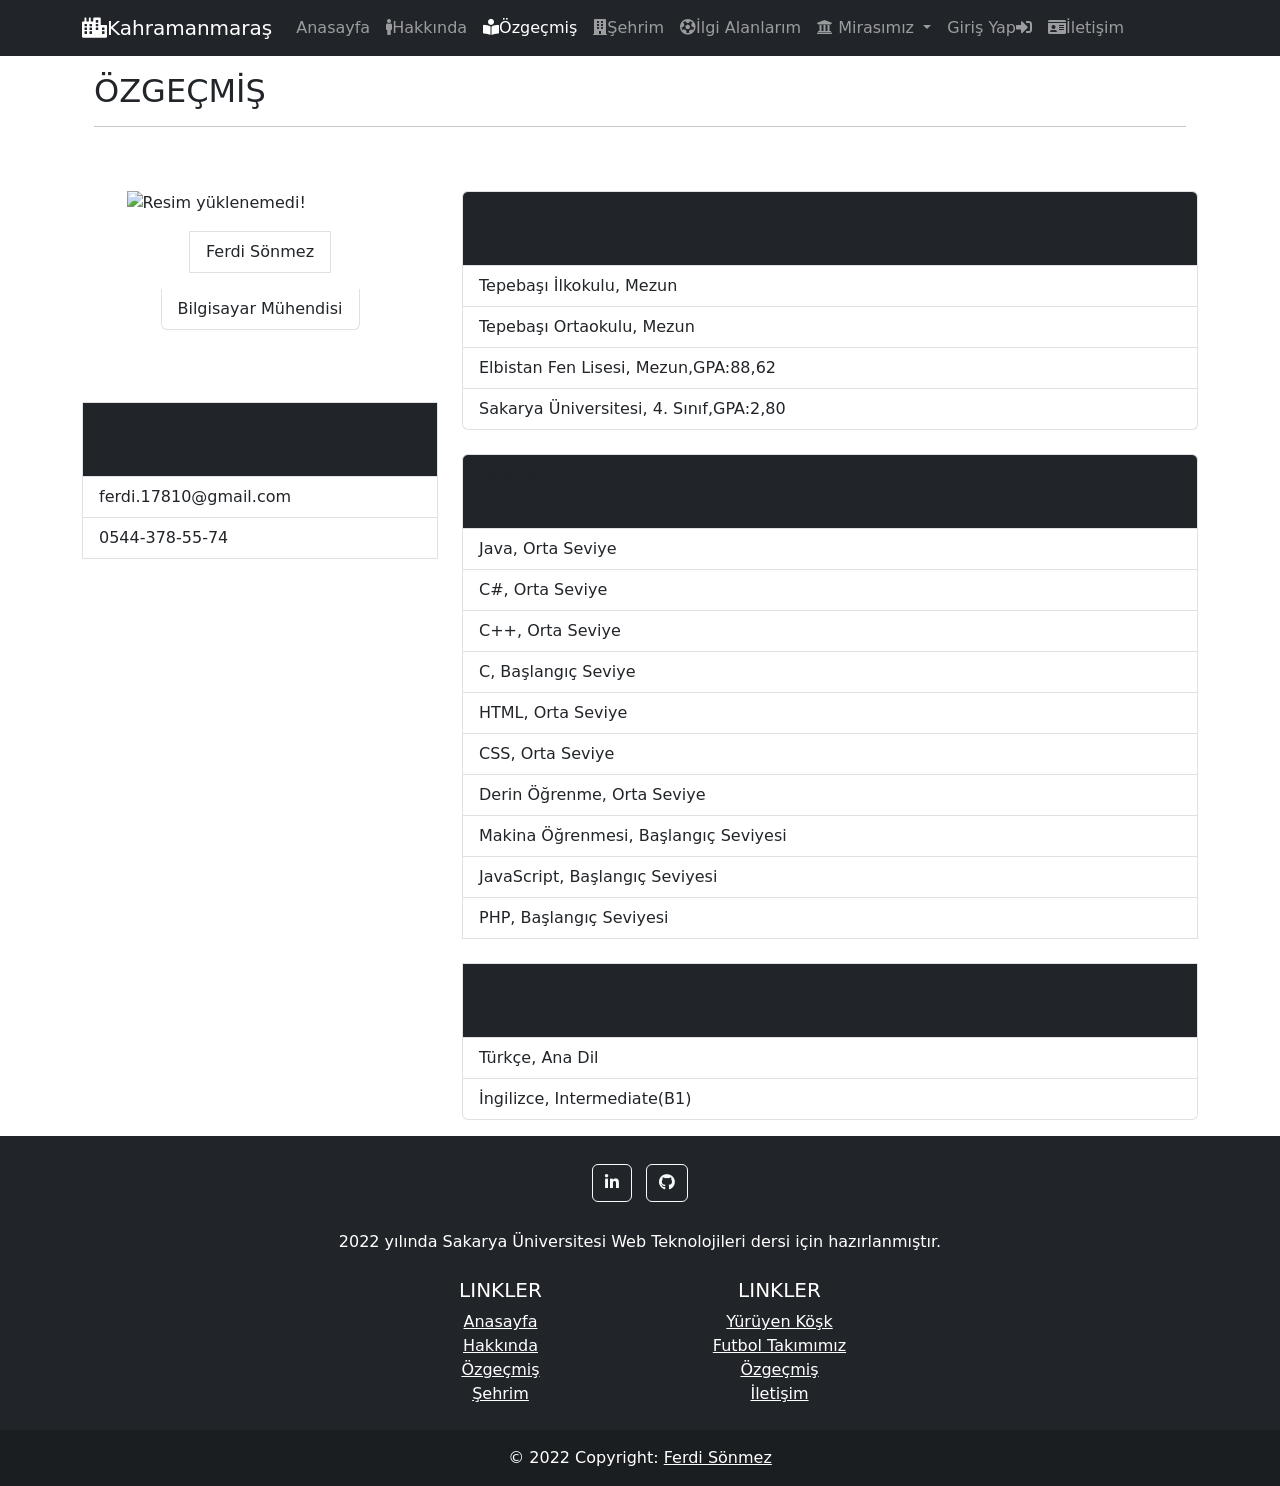
==== ozgecmis.html @ 897f62bf "Add files via upload" ====
<!doctype html>
<html lang="en">

<head>

    <meta charset="utf-8">
    <meta name="viewport" content="width=device-width, initial-scale=1, shrink-to-fit=no">

    <!-- Bootstrap CSS -->

    <link href="https://cdn.jsdelivr.net/npm/bootstrap@5.0.0/dist/css/bootstrap.min.css" rel="stylesheet"
        integrity="sha384-wEmeIV1mKuiNpC+IOBjI7aAzPcEZeedi5yW5f2yOq55WWLwNGmvvx4Um1vskeMj0" crossorigin="anonymous">


    <!-- Ikon Kutuphanesi -->
    <link rel="stylesheet" href="https://use.fontawesome.com/releases/v5.6.1/css/all.css"
        integrity="sha384-gfdkjb5BdAXd+lj+gudLWI+BXq4IuLW5IT+brZEZsLFm++aCMlF1V92rMkPaX4PP" crossorigin="anonymous">

    <!-- Font -->
    <link rel="preconnect" href="https://fonts.gstatic.com">
    <link href="https://fonts.googleapis.com/css2?family=Montserrat:wght@300;400;600&display=swap" rel="stylesheet">

    <!-- Css -->
    <link rel="stylesheet" href="./css/style.css">

    <title>Kahramanmaraş</title>
    <link rel="icon" type="image/x-icon" href="./img/S1.PNG">
</head>

<body>

    <nav class="navbar navbar-expand-lg fixed-top navbar-dark bg-dark">

        <div class="container">

            <a class="navbar-brand" href="#"><i class="fas fa-city"></i>Kahramanmaraş</a>

            <button class="navbar-toggler" type="button" data-bs-toggle="collapse"
                data-bs-target="#navbarSupportedContent" aria-controls="navbarSupportedContent" aria-expanded="false"
                aria-label="Toggle navigation">
                <span class="navbar-toggler-icon"></span>
            </button>

            <div class="collapse navbar-collapse" id="navbarSupportedContent">

                <ul class="navbar-nav me-auto mb-2 mb-lg-0">

                    <li class="nav-item">
                        <a class="nav-link " aria-current="page" href="index.html"> Anasayfa</a>
                    </li>

                    <li class="nav-item">
                        <a class="nav-link " href="hakkında.html"><i class="fas fa-male"></i>Hakkında</a>
                    </li>

                    <li class="nav-item">
                        <a class="nav-link active" href="ozgecmis.html"><i class="fas fa-book-reader"></i>Özgeçmiş</a>
                    </li>

                    <li class="nav-item">
                        <a class="nav-link" href="sehrim.html"><i class="fas fa-building"></i>Şehrim</a>
                    </li>

                    <li class="nav-item">
                        <a class="nav-link" href="ilgi.html"><i class="fas fa-futbol"></i>İlgi Alanlarım</a>
                    </li>

                    <li class="nav-item dropdown">
                        <a class="nav-link dropdown-toggle" href="#" id="navbarDropdown" role="button"
                            data-bs-toggle="dropdown" aria-expanded="false"><i class="fas fa-university"></i>
                            Mirasımız
                        </a>

                        <ul class="dropdown-menu" aria-labelledby="navbarDropdown">
                            <li><a class="dropdown-item" href="dondurma.html">Dondurma</a></li>
                            <li><a class="dropdown-item" href="tarhana.html">Tarhana</a></li>
                        </ul>

                    </li>

                    <li class="nav-item">
                        <a class="nav-link" href="login.html">Giriş Yap<i class="fas fa-sign-in-alt"></i></a>
                    </li>

                    <li class="nav-item">
                        <a class="nav-link" href="iletisim.html"><i class="fas fa-id-card"></i>İletişim</a>
                    </li>



                </ul>

            </div>

        </div>

    </nav>
    <br><br>
    <header>
        


    </header>
    <main>


    <div class="container mt-15 w-65">
        <div class="row ">
            <div class="col-lg-12 p-4 h2">ÖZGEÇMİŞ
                <hr class="dark">
            </div>
    
            <section class="col-md-4  mr-4 cv">
                <ul class="list-group my-3 align-items-center">
    
                    <img class="img-fluid foto w-75" src="./img/cv.jpeg" alt="Resim yüklenemedi!">
                    <li class="list-group-item font-weight-bold text-center mt-3"> Ferdi Sönmez</li>
                    <li class="list-group-item font-weight-bold text-center mt-3"> Bilgisayar Mühendisi</li>
                </ul>
                <ul class="list-group my-5 ">
                    <br>
                    <li class="list-group-item bg-dark font-weight-bold te">İletişim 
                        <hr class="bg-white">
                    </li>
                    <li class="list-group-item">ferdi.17810@gmail.com</li>
                    <li class="list-group-item">0544-378-55-74</li>
                    <br>
    
                </ul>
            </section>
    
            <aside class="col-md mr-4 cv">
                <ul class="list-group my-3">
                    <ul class="list-group">
                        <li class="list-group-item bg-dark font-weight-bold">Eğitim
                            <hr class="bg-white">
                        </li>
                        <li class="list-group-item">Tepebaşı İlkokulu, Mezun</li>
                        <li class="list-group-item">Tepebaşı Ortaokulu, Mezun</li>
                        <li class="list-group-item">Elbistan Fen Lisesi, Mezun,GPA:88,62</li>
                        <li class="list-group-item">Sakarya Üniversitesi, 4. Sınıf,GPA:2,80</li>
                    </ul>
                    <br>
                    <ul class="list-group">
                        <li class="list-group-item  bg-dark font-weight-bold">Yeteneklerim
                            <hr class="bg-white">
                        </li>
                        <li class="list-group-item">Java, Orta Seviye</li>
                        <li class="list-group-item">C#, Orta Seviye</li>
                        <li class="list-group-item">C++, Orta Seviye</li>
                        <li class="list-group-item">C, Başlangıç Seviye</li>
                        <li class="list-group-item">HTML, Orta Seviye</li>
                        <li class="list-group-item">CSS, Orta Seviye</li>
                        <li class="list-group-item">Derin Öğrenme, Orta Seviye</li>
                        <li class="list-group-item">Makina Öğrenmesi, Başlangıç Seviyesi</li>
                        <li class="list-group-item">JavaScript, Başlangıç Seviyesi</li>
                        <li class="list-group-item">PHP, Başlangıç Seviyesi</li>
                        <br>
                        <li class="list-group-item bg-dark font-weight-bold">Yabancı Diller
                            <hr class="bg-white">
                        </li>
                        <li class="list-group-item">Türkçe, Ana Dil</li>
                        <li class="list-group-item">İngilizce, Intermediate(B1)</li>
                    </ul>
                </ul>
            </aside>
    
        </div>
    </div>


    </main>

    <!-- Footer -->
    <footer class="bg-dark text-center text-white">

        <div class="container p-4">

            <section class="mb-4">
            
                <a class="btn btn-outline-light btn-floating m-1" href="https://www.linkedin.com/in/ferdi-sönmez-43a472165/" role="button"><i
                        class="fab fa-linkedin-in"></i></a>
    
                
                <a class="btn btn-outline-light btn-floating m-1" href="https://github.com/ferdisonmez" role="button"><i class="fab fa-github"></i></a>
            </section>





            <section class="mb-4">
                <p>
                    2022 yılında Sakarya Üniversitesi Web Teknolojileri dersi için hazırlanmıştır.
                </p>
            </section>

            <section class="">

                <div class="row">

                    <div class="col-lg-3 col-md-6 mb-4 mb-md-0">



                    </div>



                    <div class="col-lg-3 col-md-6 mb-4 mb-md-0">
                        <h5 class="text-uppercase">Linkler</h5>

                        <ul class="list-unstyled mb-0">
                            <li>
                                <a href="index.html" class="text-white">Anasayfa</a>
                            </li>
                            <li>
                                <a href="hakkında.html" class="text-white">Hakkında</a>
                            </li>
                            <li>
                                <a href="ozgecmis.html" class="text-white">Özgeçmiş</a>
                            </li>
                            <li>
                                <a href="sehrim.html" class="text-white">Şehrim</a>
                            </li>
                        </ul>
                    </div>



                    <div class="col-lg-3 col-md-6 mb-4 mb-md-0">
                        <h5 class="text-uppercase">Linkler</h5>

                        <ul class="list-unstyled mb-0">
                            <li>
                                <a href="yuruyen.html" class="text-white">Yürüyen Köşk</a>
                            </li>
                            <li>
                                <a href="futbol.html" class="text-white">Futbol Takımımız</a>
                            </li>
                            <li>
                                <a href="ozgecmis.html" class="text-white">Özgeçmiş</a>
                            </li>
                            <li>
                                <a href="iletisim.html" class="text-white">İletişim</a>
                            </li>

                        </ul>
                    </div>



                    <div class="col-lg-3 col-md-6 mb-4 mb-md-0">

                    </div>

                </div>

            </section>

        </div>


        <!-- Copyright -->
        <div class="text-center p-3" style="background-color: rgba(0, 0, 0, 0.2);">
            © 2022 Copyright:
            <a class="text-white" href="https://www.linkedin.com/in/ferdi-sönmez-43a472165/">Ferdi Sönmez</a>
        </div>
        <!-- Copyright -->
    </footer>
    <!-- Footer -->


    <script src="https://cdn.jsdelivr.net/npm/bootstrap@5.0.0/dist/js/bootstrap.bundle.min.js"
        integrity="sha384-p34f1UUtsS3wqzfto5wAAmdvj+osOnFyQFpp4Ua3gs/ZVWx6oOypYoCJhGGScy+8"
        crossorigin="anonymous"></script>


</body>

</html>
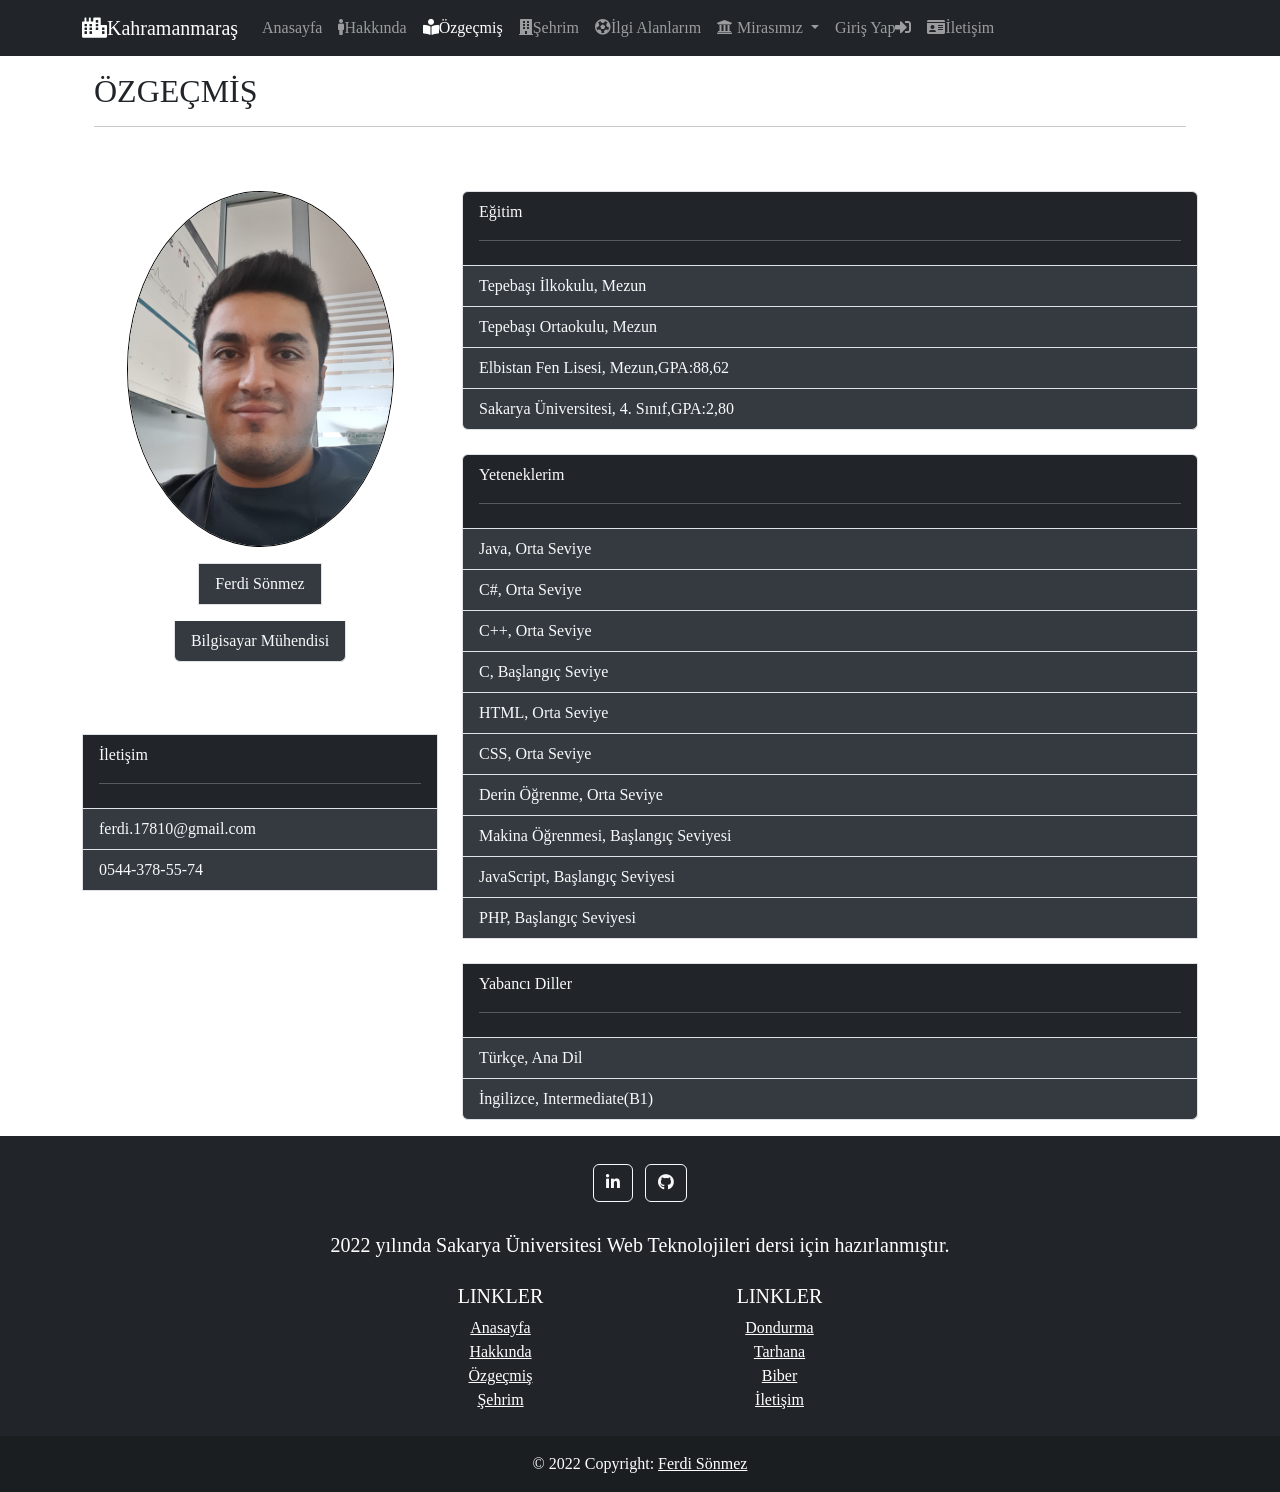
==== commit 914dd960: "Update ozgecmis.html" ====
--- a/ozgecmis.html
+++ b/ozgecmis.html
@@ -233,13 +233,13 @@
 
                         <ul class="list-unstyled mb-0">
                             <li>
-                                <a href="yuruyen.html" class="text-white">Yürüyen Köşk</a>
-                            </li>
-                            <li>
-                                <a href="futbol.html" class="text-white">Futbol Takımımız</a>
-                            </li>
-                            <li>
-                                <a href="ozgecmis.html" class="text-white">Özgeçmiş</a>
+                                <a href="dondurma.html" class="text-white">Dondurma</a>
+                            </li>
+                            <li>
+                                <a href="tarhana.html" class="text-white">Tarhana</a>
+                            </li>
+                            <li>
+                                <a href="biber.html" class="text-white">Biber</a>
                             </li>
                             <li>
                                 <a href="iletisim.html" class="text-white">İletişim</a>
@@ -278,4 +278,4 @@
 
 </body>
 
-</html>+</html>
--- a/css/style.css
+++ b/css/style.css
@@ -0,0 +1,139 @@
+* {
+  font-family: 'Times New Roman', Times, serif;
+}
+
+/* ANASAYFA */
+
+p {
+  font-size: 20px;
+}
+
+/* HAKKINDA */
+
+#hobiler-baslik {
+  color: #273e47;
+}
+
+/* OZGECMİS */
+
+.foto {
+  border-radius: 50%;
+  border: 1px solid black;
+}
+
+.cv .list-group-item {
+  background-color: #343a40;
+
+  color: #f8f9fa;
+}
+
+/* Tarhana */
+
+.tarhana {
+  border: 1px solid #343a40;
+}
+.tarhana2 {
+  border: 1px solid #343a40;
+}
+
+.tarhana3 {
+  border: 1px solid #343a40;
+}
+
+.ptable table {
+  margin: 30px auto;
+  border-collapse: collapse;
+}
+
+.ptable {
+  margin: 0px 0% 30px 0%;
+}
+
+th,
+td {
+  padding: 10px;
+  background-color: #343a40;
+}
+
+th {
+  background-color: black;
+  color: #ffe221;
+}
+
+.headin {
+  text-align: center;
+  text-decoration: none;
+  color: #343a40;
+  margin: 30px;
+  display: block;
+}
+
+.wpos {
+  text-align: center;
+}
+
+.wpos td {
+  color: #77ff21;
+}
+
+.pos {
+  text-align: center;
+}
+
+.pos td {
+  color: yellow;
+}
+
+table .col {
+  border-bottom: 1px solid #ffffff;
+}
+
+.wpos:hover {
+  background-color: yellow;
+}
+
+.wpos:hover td {
+  color: #000000;
+}
+
+.pos:hover {
+  background-color: #ff7b21;
+}
+
+.pos:hover td {
+  color: #000000;
+}
+
+.npos {
+  text-align: center;
+}
+
+.npos td {
+  color: red;
+}
+.npos:hover {
+  background-color: red;
+}
+
+.npos:hover td {
+  color: #000000;
+}
+
+.wikitable {
+  text-align: center;
+}
+
+.wikitable td {
+  color: #77ff21;
+}
+
+.wikitable:hover {
+  background-color: yellow;
+}
+
+.wikitabe:hover td {
+  color: #000000;
+}
+
+
+
